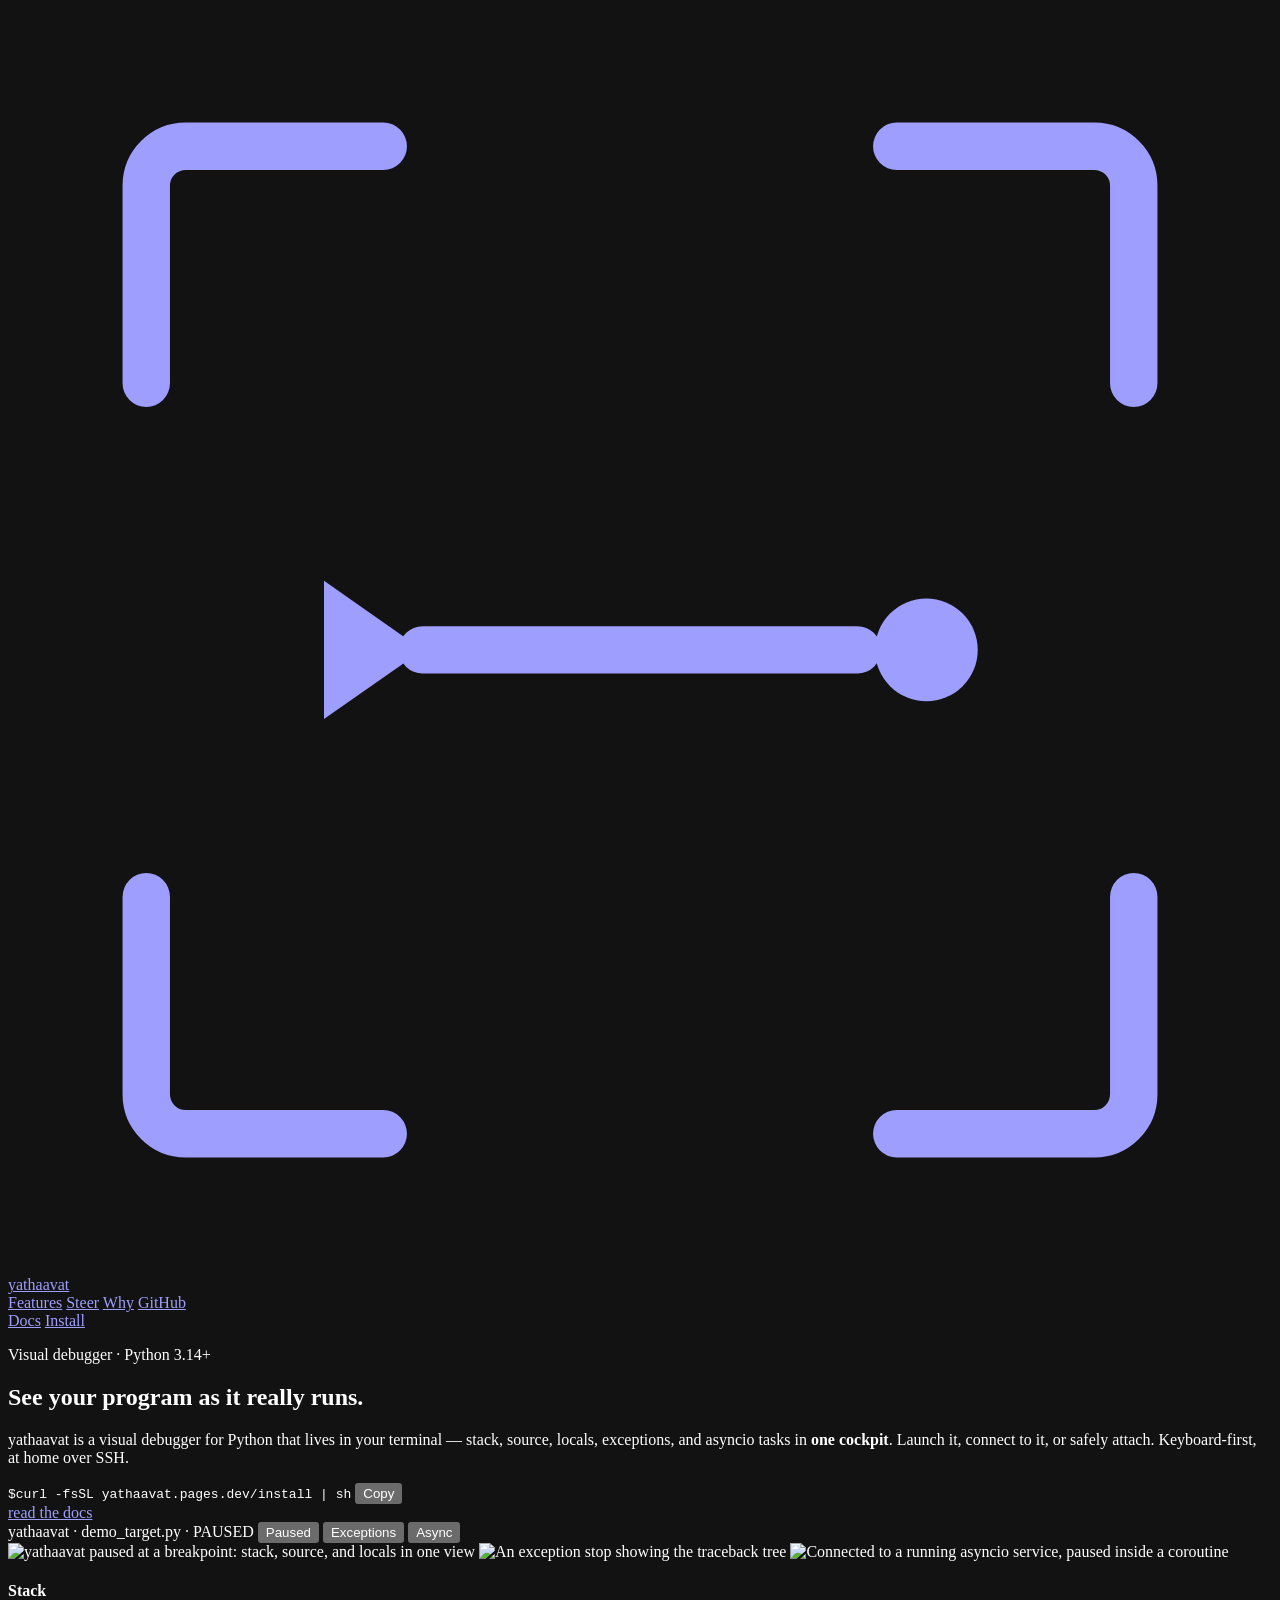
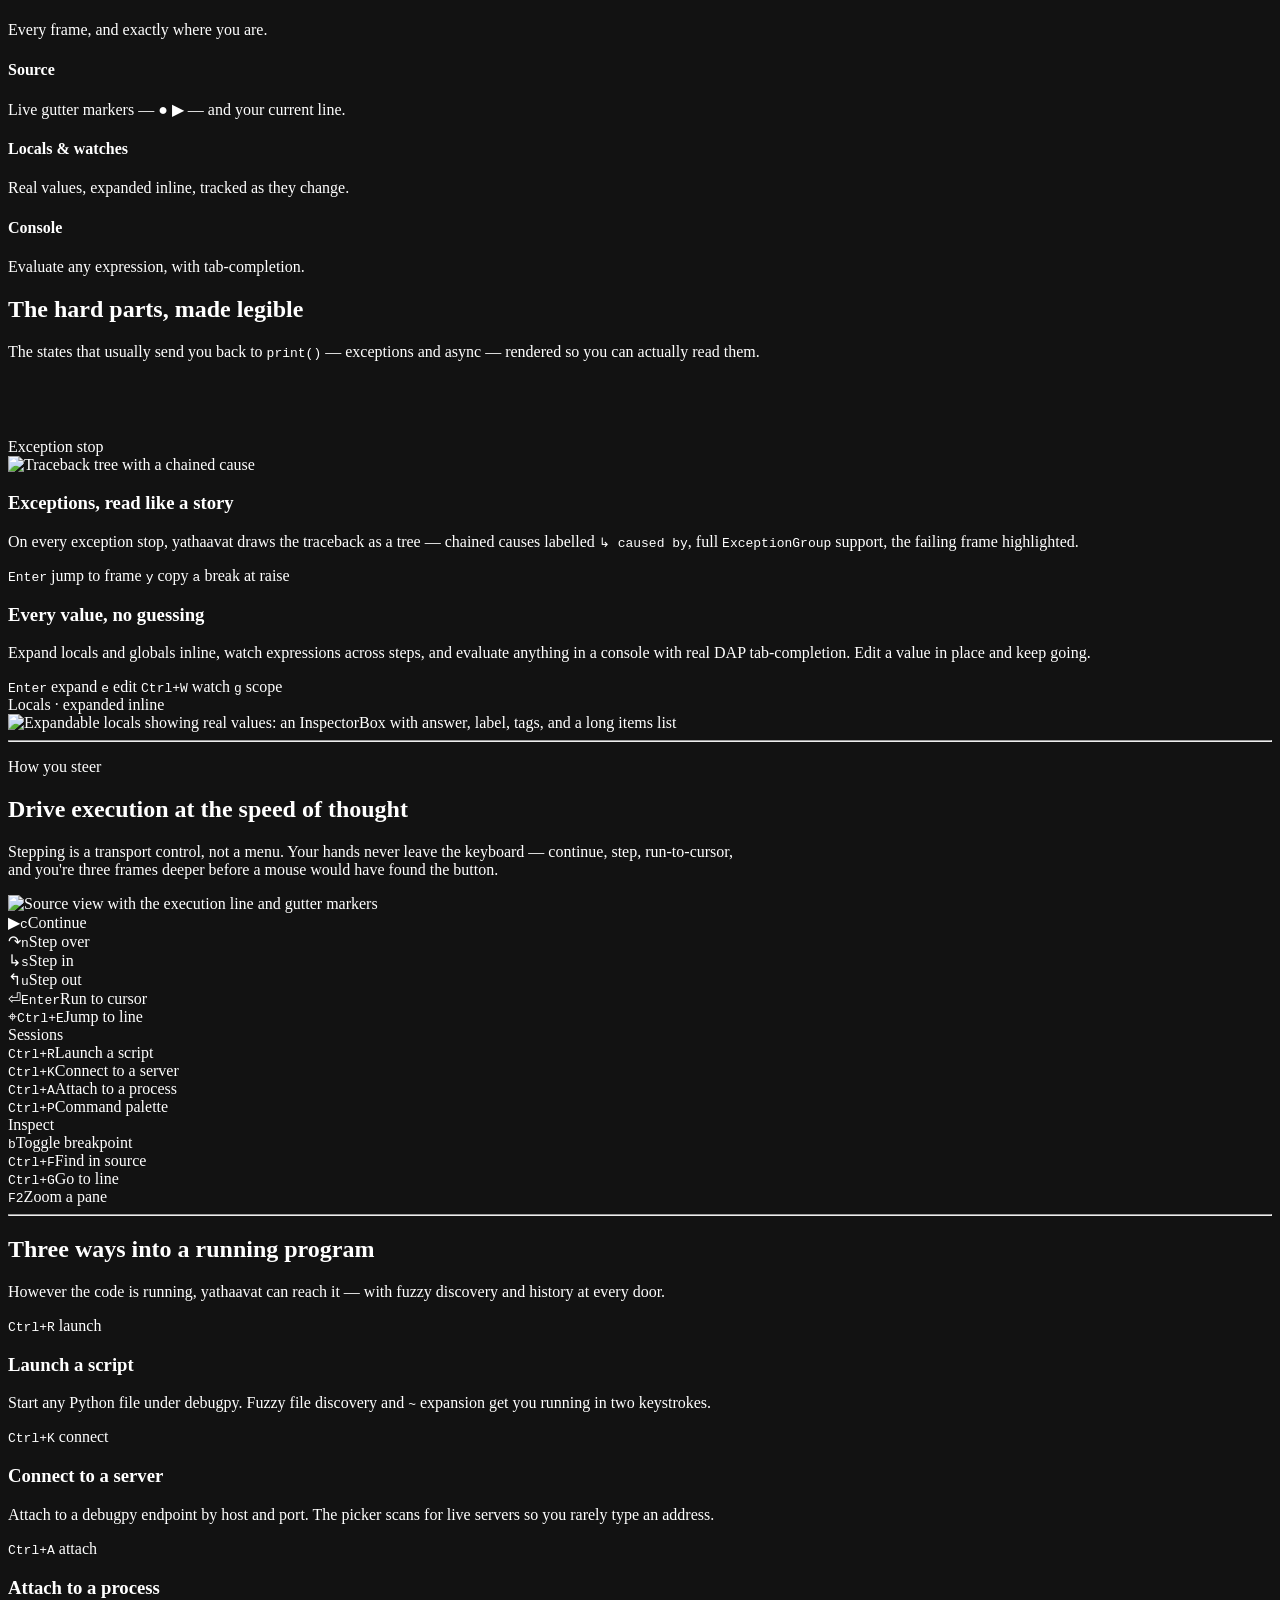
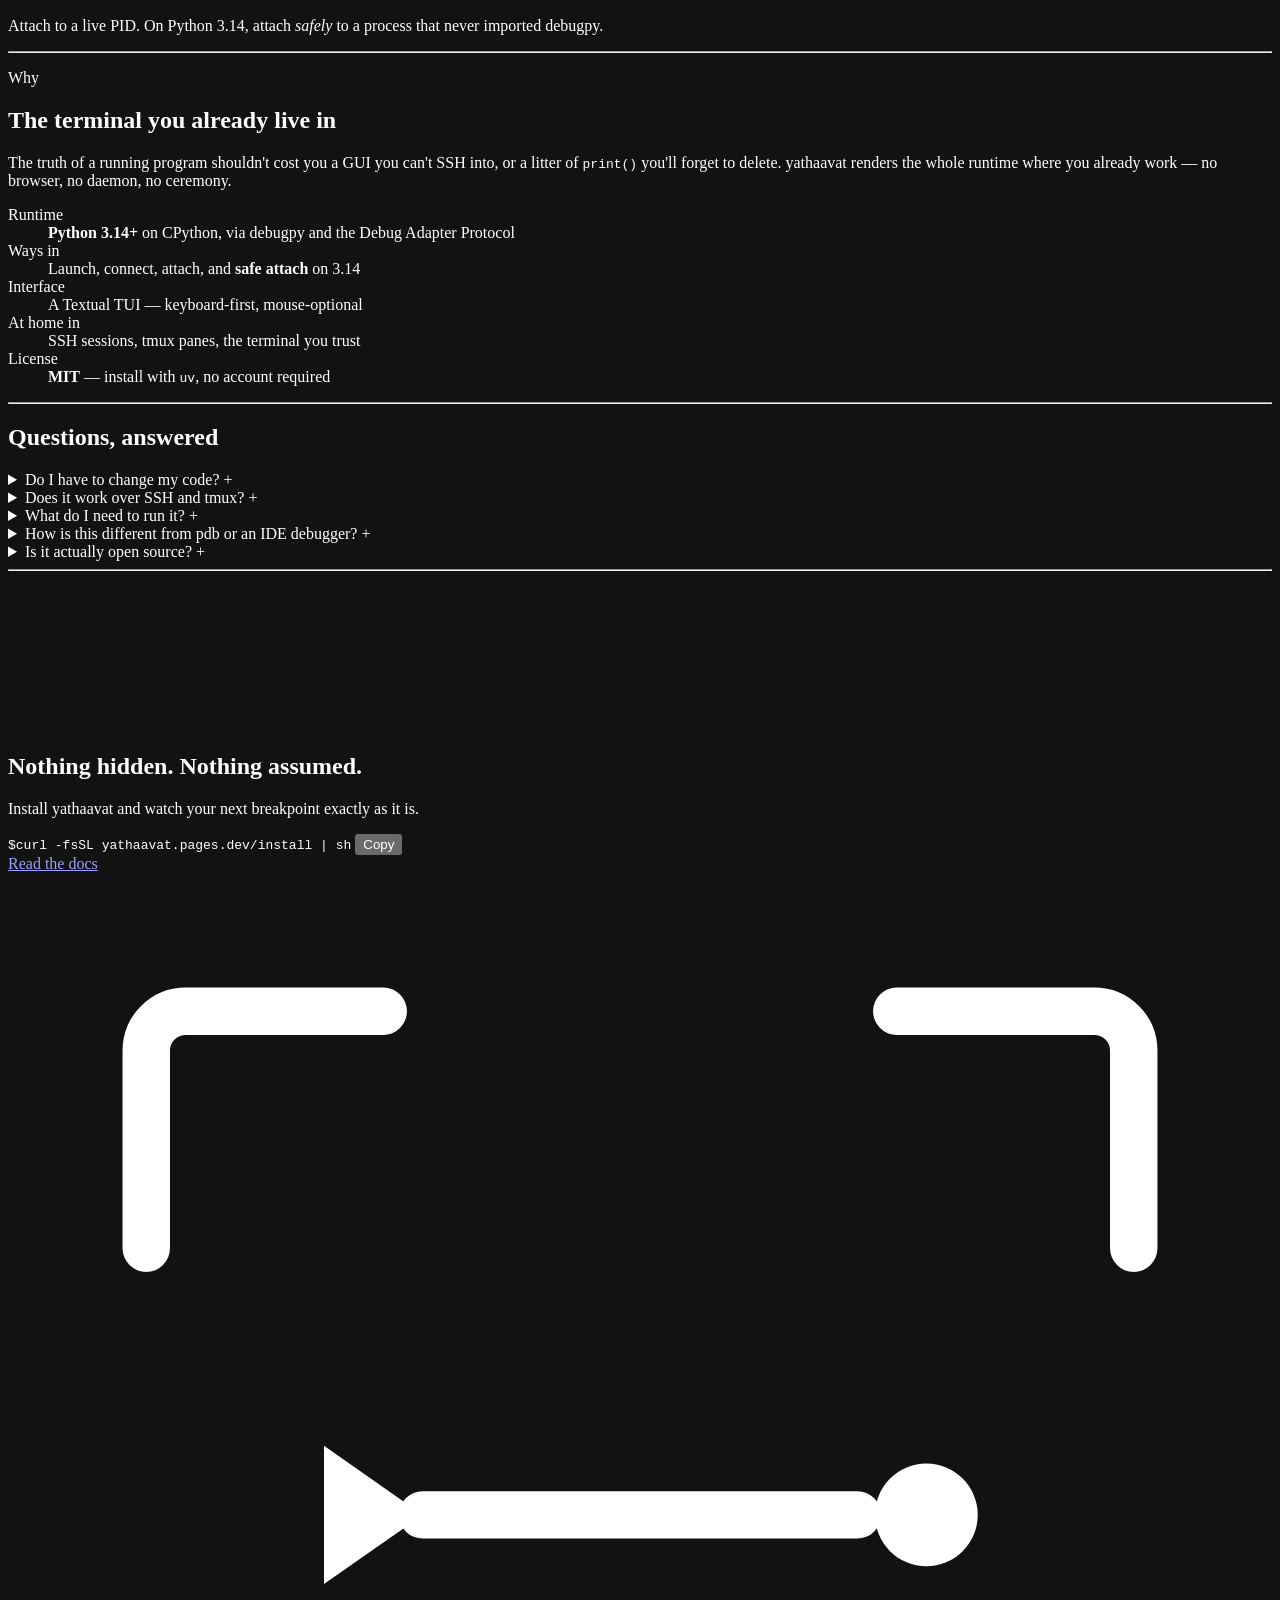
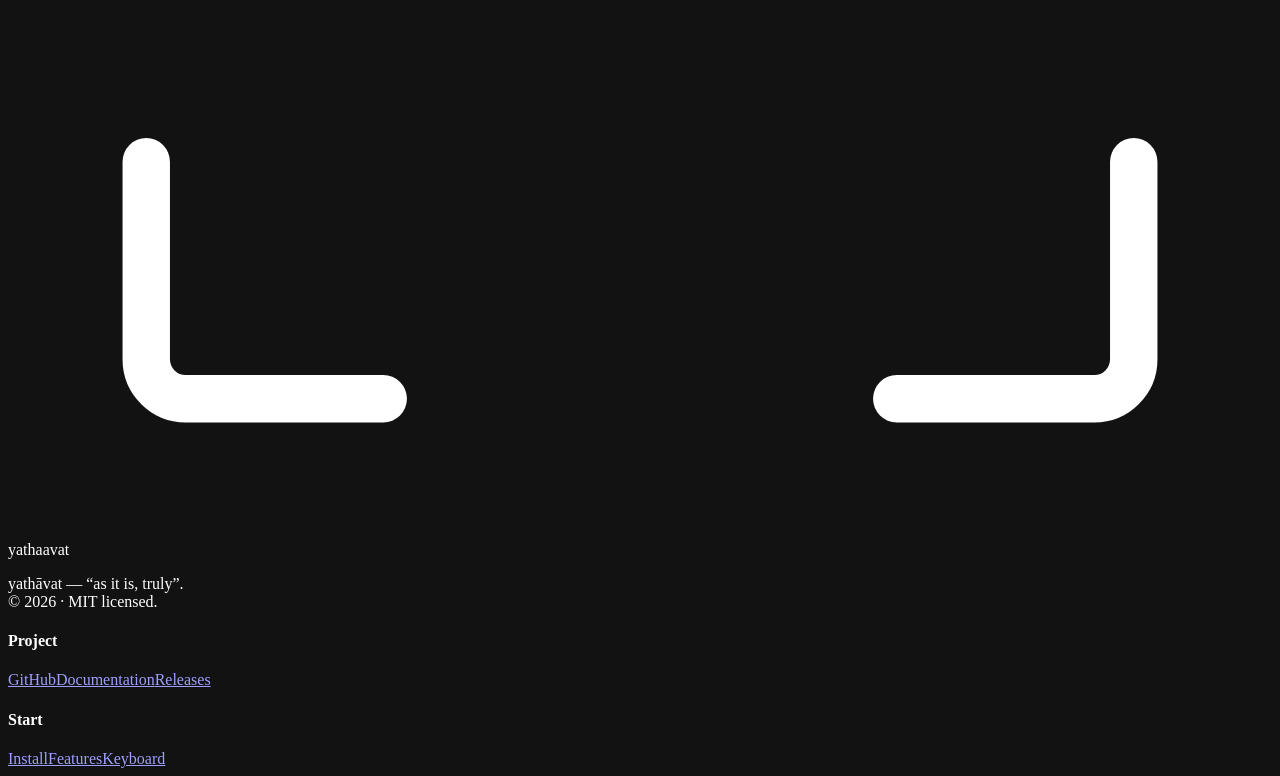
==== pages/index.html @ 07227304 "feat(site): add landing page and Cloudflare Pages deploy Static marketing site under pages/ (hero/co" ====
<!doctype html>
<html lang="en">
<head>
  <meta charset="utf-8" />
  <meta name="viewport" content="width=device-width, initial-scale=1" />
  <meta name="color-scheme" content="dark" />
  <title>yathaavat — see your program as it really runs</title>
  <meta name="description" content="yathaavat is a visual debugger for Python 3.14+ that lives in your terminal. Stack, source, locals, exceptions, and asyncio tasks in one cockpit. Launch, connect, or safely attach. Keyboard-first, over SSH." />
  <meta property="og:type" content="website" />
  <meta property="og:title" content="yathaavat — see your program as it really runs" />
  <meta property="og:description" content="A visual debugger for Python 3.14+ in your terminal. The whole running program, in one cockpit — exactly as it is." />
  <meta property="og:url" content="https://yathaavat.pages.dev/" />
  <meta property="og:image" content="https://yathaavat.pages.dev/assets/og-card.png" />
  <meta name="twitter:card" content="summary_large_image" />
  <link rel="icon" href="/assets/favicon.svg" type="image/svg+xml" />
  <link rel="preconnect" href="https://fonts.googleapis.com" />
  <link rel="preconnect" href="https://fonts.gstatic.com" crossorigin />
  <link href="https://fonts.googleapis.com/css2?family=Spectral:ital,wght@0,300;0,400;0,500;1,300&family=JetBrains+Mono:wght@400;500;600&display=swap" rel="stylesheet" />
  <link rel="stylesheet" href="/styles/site.css" />
  <script>document.documentElement.className += ' js';</script>
</head>
<body>
  <svg width="0" height="0" style="position:absolute" aria-hidden="true"><defs>
    <g id="mk" fill="none" stroke="currentColor" stroke-width="2.4" stroke-linecap="round" stroke-linejoin="round">
      <path d="M7 19 V9 a2 2 0 0 1 2-2 H19" /><path d="M45 7 H55 a2 2 0 0 1 2 2 V19" />
      <path d="M57 45 V55 a2 2 0 0 1-2 2 H45" /><path d="M19 57 H9 a2 2 0 0 1-2-2 V45" />
      <path d="M21 32.5 H43" /><path d="M16 29 L21 32.5 L16 36 Z" fill="currentColor" stroke="none" />
      <circle cx="46.5" cy="32.5" r="2.6" fill="currentColor" stroke="none" />
    </g>
  </defs></svg>

  <!-- NAV -->
  <header class="nav" id="nav">
    <div class="wrap nav-in">
      <a class="brand" href="#top" aria-label="yathaavat">
        <svg class="mk" viewBox="0 0 64 64" aria-hidden="true"><use href="#mk" /></svg>
        <span class="nm">yathaavat</span>
      </a>
      <nav class="nav-links">
        <a href="#features">Features</a>
        <a href="#steer">Steer</a>
        <a href="#why">Why</a>
        <a href="https://github.com/indrasvat/yathaavat">GitHub</a>
      </nav>
      <div class="nav-cta">
        <a class="ext link-quiet" href="/docs">Docs</a>
        <a class="btn btn-primary" href="#install">Install</a>
      </div>
    </div>
  </header>

  <main id="top">
    <!-- HERO + COCKPIT -->
    <section class="hero">
      <div class="wrap">
        <div class="inner">
          <p class="eyebrow">Visual debugger · Python 3.14+</p>
          <h1>See your program as it really runs.</h1>
          <p class="lead">
            <span class="yh">yathaavat</span> is a visual debugger for Python that lives in your terminal —
            stack, source, locals, exceptions, and asyncio tasks in <b>one cockpit</b>. Launch it, connect to it,
            or safely attach. Keyboard-first, at home over SSH.
          </p>
          <div class="hero-actions" id="install">
            <div class="cmd">
              <code id="cmd1"><span class="sigil">$</span>curl -fsSL yathaavat.pages.dev/install | sh</code>
              <button data-copy="#cmd1" type="button">Copy</button>
            </div>
            <a class="link-quiet" href="/docs">read the docs</a>
          </div>
        </div>

        <div class="cockpit-wrap reveal">
          <div class="frame">
            <div class="bar">
              <span class="dots"><i></i><i></i><i></i></span>
              <span class="path" id="path">yathaavat · demo_target.py · PAUSED</span>
              <span class="tabs" role="tablist" aria-label="views">
                <button role="tab" aria-selected="true"  data-s="0" data-path="demo_target.py · PAUSED">Paused</button>
                <button role="tab" aria-selected="false" data-s="1" data-path="demo_exceptions.py · EXCEPTION">Exceptions</button>
                <button role="tab" aria-selected="false" data-s="2" data-path="demo_async_tasks.py · CONNECTED">Async</button>
              </span>
            </div>
            <div class="shots">
              <img class="on" src="/screenshots/cockpit.png"    width="1800" height="988" alt="yathaavat paused at a breakpoint: stack, source, and locals in one view" />
              <img        src="/screenshots/exceptions.png" width="1800" height="988" alt="An exception stop showing the traceback tree" loading="lazy" />
              <img        src="/screenshots/async.png"      width="1800" height="988" alt="Connected to a running asyncio service, paused inside a coroutine" loading="lazy" />
            </div>
          </div>
          <div class="legend">
            <div class="cell"><h4>Stack</h4><p>Every frame, and exactly where you are.</p></div>
            <div class="cell"><h4>Source</h4><p>Live gutter markers — <span style="color:var(--ok)">●</span> <span style="color:var(--accent-soft)">▶</span> — and your current line.</p></div>
            <div class="cell"><h4>Locals &amp; watches</h4><p>Real values, expanded inline, tracked as they change.</p></div>
            <div class="cell"><h4>Console</h4><p>Evaluate any expression, with tab-completion.</p></div>
          </div>
        </div>
      </div>
    </section>

    <!-- FEATURES (max 2 consecutive splits) -->
    <section id="features">
      <div class="wrap">
        <div class="sec-head reveal">
          <h2>The hard parts, made legible</h2>
          <p>The states that usually send you back to <code class="inl">print()</code> — exceptions and async — rendered so you can actually read them.</p>
        </div>

        <div style="margin-top:clamp(3rem,6vw,5rem)">
          <div class="feat reveal">
            <div class="vis"><span class="tag">Exception stop</span><div class="shot"><img src="/screenshots/exc-tree.png" width="603" height="316" alt="Traceback tree with a chained cause" /></div></div>
            <div class="txt">
              <h3>Exceptions, read like a story</h3>
              <p>On every exception stop, <span class="yh">yathaavat</span> draws the traceback as a tree — chained causes labelled <code class="inl">↳ caused by</code>, full <code class="inl">ExceptionGroup</code> support, the failing frame highlighted.</p>
              <div class="keys"><kbd>Enter</kbd> jump to frame <kbd>y</kbd> copy <kbd>a</kbd> break at raise</div>
            </div>
          </div>

          <div class="feat-wide reveal">
            <div class="txt">
              <h3>Every value, no guessing</h3>
              <p>Expand locals and globals inline, watch expressions across steps, and evaluate anything in a console with real DAP tab-completion. Edit a value in place and keep going.</p>
              <div class="keys"><kbd>Enter</kbd> expand <kbd>e</kbd> edit <kbd>Ctrl+W</kbd> watch <kbd>g</kbd> scope</div>
            </div>
            <div class="vis"><span class="tag">Locals · expanded inline</span><div class="shot"><img src="/screenshots/inspect.png" width="1800" height="335" alt="Expandable locals showing real values: an InspectorBox with answer, label, tags, and a long items list" /></div></div>
          </div>
        </div>
      </div>
    </section>

    <hr class="rule" />

    <!-- STEER (keyboard story, full-width, different family) -->
    <section id="steer">
      <div class="wrap">
        <div class="sec-head reveal" style="max-width:46rem">
          <p class="eyebrow">How you steer</p>
          <h2>Drive execution at the speed of thought</h2>
          <p>Stepping is a transport control, not a menu. Your hands never leave the keyboard — continue, step, run-to-cursor, and you're three frames deeper before a mouse would have found the button.</p>
        </div>
        <div class="steer-stage reveal">
          <div class="src"><img src="/screenshots/source.png" width="1800" height="948" alt="Source view with the execution line and gutter markers" loading="lazy" /></div>
          <div class="steer">
            <div class="ctrl"><span class="gl">▶</span><kbd>c</kbd><span class="lbl">Continue</span></div>
            <div class="ctrl"><span class="gl">↷</span><kbd>n</kbd><span class="lbl">Step over</span></div>
            <div class="ctrl"><span class="gl">↳</span><kbd>s</kbd><span class="lbl">Step in</span></div>
            <div class="ctrl"><span class="gl">↰</span><kbd>u</kbd><span class="lbl">Step out</span></div>
            <div class="ctrl"><span class="gl">⏎</span><kbd>Enter</kbd><span class="lbl">Run to cursor</span></div>
            <div class="ctrl"><span class="gl">⌖</span><kbd>Ctrl+E</kbd><span class="lbl">Jump to line</span></div>
          </div>
        </div>

        <div class="keymap reveal">
          <div class="kgroup">
            <span class="glabel">Sessions</span>
            <div class="grid">
              <div class="kv"><kbd>Ctrl+R</kbd><span>Launch a script</span></div>
              <div class="kv"><kbd>Ctrl+K</kbd><span>Connect to a server</span></div>
              <div class="kv"><kbd>Ctrl+A</kbd><span>Attach to a process</span></div>
              <div class="kv"><kbd>Ctrl+P</kbd><span>Command palette</span></div>
            </div>
          </div>
          <div class="kgroup">
            <span class="glabel">Inspect</span>
            <div class="grid">
              <div class="kv"><kbd>b</kbd><span>Toggle breakpoint</span></div>
              <div class="kv"><kbd>Ctrl+F</kbd><span>Find in source</span></div>
              <div class="kv"><kbd>Ctrl+G</kbd><span>Go to line</span></div>
              <div class="kv"><kbd>F2</kbd><span>Zoom a pane</span></div>
            </div>
          </div>
        </div>
      </div>
    </section>

    <hr class="rule" />

    <!-- THREE WAYS IN -->
    <section>
      <div class="wrap">
        <div class="sec-head reveal" style="max-width:46rem">
          <h2>Three ways into a running program</h2>
          <p>However the code is running, <span class="yh">yathaavat</span> can reach it — with fuzzy discovery and history at every door.</p>
        </div>
        <div class="ways">
          <div class="way reveal">
            <div class="top"><kbd>Ctrl+R</kbd> <span class="hint">launch</span></div>
            <h3>Launch a script</h3>
            <p>Start any Python file under debugpy. Fuzzy file discovery and <code class="inl">~</code> expansion get you running in two keystrokes.</p>
          </div>
          <div class="way reveal">
            <div class="top"><kbd>Ctrl+K</kbd> <span class="hint">connect</span></div>
            <h3>Connect to a server</h3>
            <p>Attach to a debugpy endpoint by host and port. The picker scans for live servers so you rarely type an address.</p>
          </div>
          <div class="way reveal">
            <div class="top"><kbd>Ctrl+A</kbd> <span class="hint">attach</span></div>
            <h3>Attach to a process</h3>
            <p>Attach to a live PID. On Python 3.14, attach <em>safely</em> to a process that never imported debugpy.</p>
          </div>
        </div>
      </div>
    </section>

    <hr class="rule" />

    <!-- WHY + SPECS -->
    <section id="why">
      <div class="wrap why-grid">
        <div class="reveal">
          <p class="eyebrow">Why</p>
          <h2>The terminal you already live in</h2>
          <p>The truth of a running program shouldn't cost you a GUI you can't SSH into, or a litter of <code class="inl">print()</code> you'll forget to delete. <span class="yh">yathaavat</span> renders the whole runtime where you already work — no browser, no daemon, no ceremony.</p>
        </div>
        <dl class="specs reveal">
          <div class="row"><dt>Runtime</dt><dd><b>Python 3.14+</b> on CPython, via debugpy and the Debug Adapter Protocol</dd></div>
          <div class="row"><dt>Ways in</dt><dd>Launch, connect, attach, and <b>safe attach</b> on 3.14</dd></div>
          <div class="row"><dt>Interface</dt><dd>A Textual TUI — keyboard-first, mouse-optional</dd></div>
          <div class="row"><dt>At home in</dt><dd>SSH sessions, tmux panes, the terminal you trust</dd></div>
          <div class="row"><dt>License</dt><dd><b>MIT</b> — install with <code class="inl">uv</code>, no account required</dd></div>
        </dl>
      </div>
    </section>

    <hr class="rule" />

    <!-- FAQ -->
    <section>
      <div class="wrap">
        <div class="sec-head reveal" style="max-width:46rem"><h2>Questions, answered</h2></div>
        <div class="faq reveal">
          <details><summary>Do I have to change my code? <span class="pm">+</span></summary>
            <p class="ans">No. Launch any script as-is, connect to a debugpy server, or on Python 3.14 attach to a process that never imported debugpy via safe attach.</p></details>
          <details><summary>Does it work over SSH and tmux? <span class="pm">+</span></summary>
            <p class="ans">Yes. <span class="yh">yathaavat</span> is keyboard-first and mouse-optional, designed from the start for remote sessions and split panes.</p></details>
          <details><summary>What do I need to run it? <span class="pm">+</span></summary>
            <p class="ans">Python 3.14+ and <code>uv</code>. Install in one line — no PyPI account, no browser, no build step.</p></details>
          <details><summary>How is this different from pdb or an IDE debugger? <span class="pm">+</span></summary>
            <p class="ans"><code>pdb</code> shows one line at a time; an IDE debugger needs the IDE. <span class="yh">yathaavat</span> gives you the whole frame at once, in the terminal.</p></details>
          <details><summary>Is it actually open source? <span class="pm">+</span></summary>
            <p class="ans">MIT-licensed, end to end. Install with <code>uvx --from git+https://github.com/indrasvat/yathaavat yathaavat</code>.</p></details>
        </div>
      </div>
    </section>

    <hr class="rule" />

    <!-- CTA -->
    <section class="cta">
      <div class="wrap inner">
        <div class="lens-box"><canvas id="lens" aria-hidden="true"></canvas></div>
        <h2>Nothing hidden. Nothing assumed.</h2>
        <p>Install <span class="yh">yathaavat</span> and watch your next breakpoint exactly as it is.</p>
        <div class="acts">
          <div class="cmd">
            <code id="cmd2"><span class="sigil">$</span>curl -fsSL yathaavat.pages.dev/install | sh</code>
            <button data-copy="#cmd2" type="button">Copy</button>
          </div>
          <a class="btn btn-ghost" href="/docs">Read the docs</a>
        </div>
      </div>
    </section>
  </main>

  <footer>
    <div class="wrap foot-grid">
      <div>
        <div class="foot-brand">
          <svg class="mk" viewBox="0 0 64 64" aria-hidden="true"><use href="#mk" /></svg>
          <span class="nm">yathaavat</span>
        </div>
        <p class="foot-meta"><span class="sk">yathāvat</span> — “as it is, truly”.<br>© 2026 · MIT licensed.</p>
      </div>
      <div class="foot-cols">
        <div class="col"><h4>Project</h4><a href="https://github.com/indrasvat/yathaavat">GitHub</a><a href="/docs">Documentation</a><a href="/releases">Releases</a></div>
        <div class="col"><h4>Start</h4><a href="#install">Install</a><a href="#features">Features</a><a href="#steer">Keyboard</a></div>
      </div>
    </div>
  </footer>

  <script src="/scripts/ambient.js"></script>
  <script>
    if (window.phosphorAmbient) {
      phosphorAmbient(document.getElementById('lens'), { mode: 'wireframe', shape: 'icosahedron', opacity: 0.7, spinSpeed: 0.16, parallax: false });
    }
    (function () {
      var tabs = [].slice.call(document.querySelectorAll('.frame .tabs button'));
      var imgs = [].slice.call(document.querySelectorAll('.frame .shots img'));
      var path = document.getElementById('path');
      tabs.forEach(function (t, k) {
        t.addEventListener('click', function () {
          tabs.forEach(function (x, i) { x.setAttribute('aria-selected', i === k ? 'true' : 'false'); });
          imgs.forEach(function (im, i) { im.classList.toggle('on', i === k); });
          path.textContent = 'yathaavat · ' + t.getAttribute('data-path');
        });
      });
    })();
    [].forEach.call(document.querySelectorAll('[data-copy]'), function (b) {
      b.addEventListener('click', function () {
        var el = document.querySelector(b.getAttribute('data-copy'));
        var text = el ? el.textContent.replace(/^\$/, '').trim() : '';
        navigator.clipboard && navigator.clipboard.writeText(text);
        var old = b.textContent; b.textContent = 'Copied'; setTimeout(function () { b.textContent = old; }, 1500);
      });
    });
    var nav = document.getElementById('nav');
    new IntersectionObserver(function (es) { nav.classList.toggle('scrolled', !es[0].isIntersecting); }, { rootMargin: '-69px 0px 0px 0px' }).observe(document.getElementById('top'));
    var reduce = window.matchMedia && matchMedia('(prefers-reduced-motion: reduce)').matches;
    if (reduce) { [].forEach.call(document.querySelectorAll('.reveal'), function (e) { e.classList.add('in'); }); }
    else {
      var io = new IntersectionObserver(function (es) { es.forEach(function (e) { if (e.isIntersecting) { e.target.classList.add('in'); io.unobserve(e.target); } }); }, { threshold: 0.1 });
      [].forEach.call(document.querySelectorAll('.reveal'), function (e) { io.observe(e); });
    }
    fetch('/version.json').then(function (r) { return r.ok ? r.json() : null; }).then(function (v) {
      if (v && v.version) { var e = document.querySelector('.hero .eyebrow'); if (e) e.textContent = 'Visual debugger · Python 3.14+ · ' + v.version; }
    }).catch(function () {});
  </script>
</body>
</html>
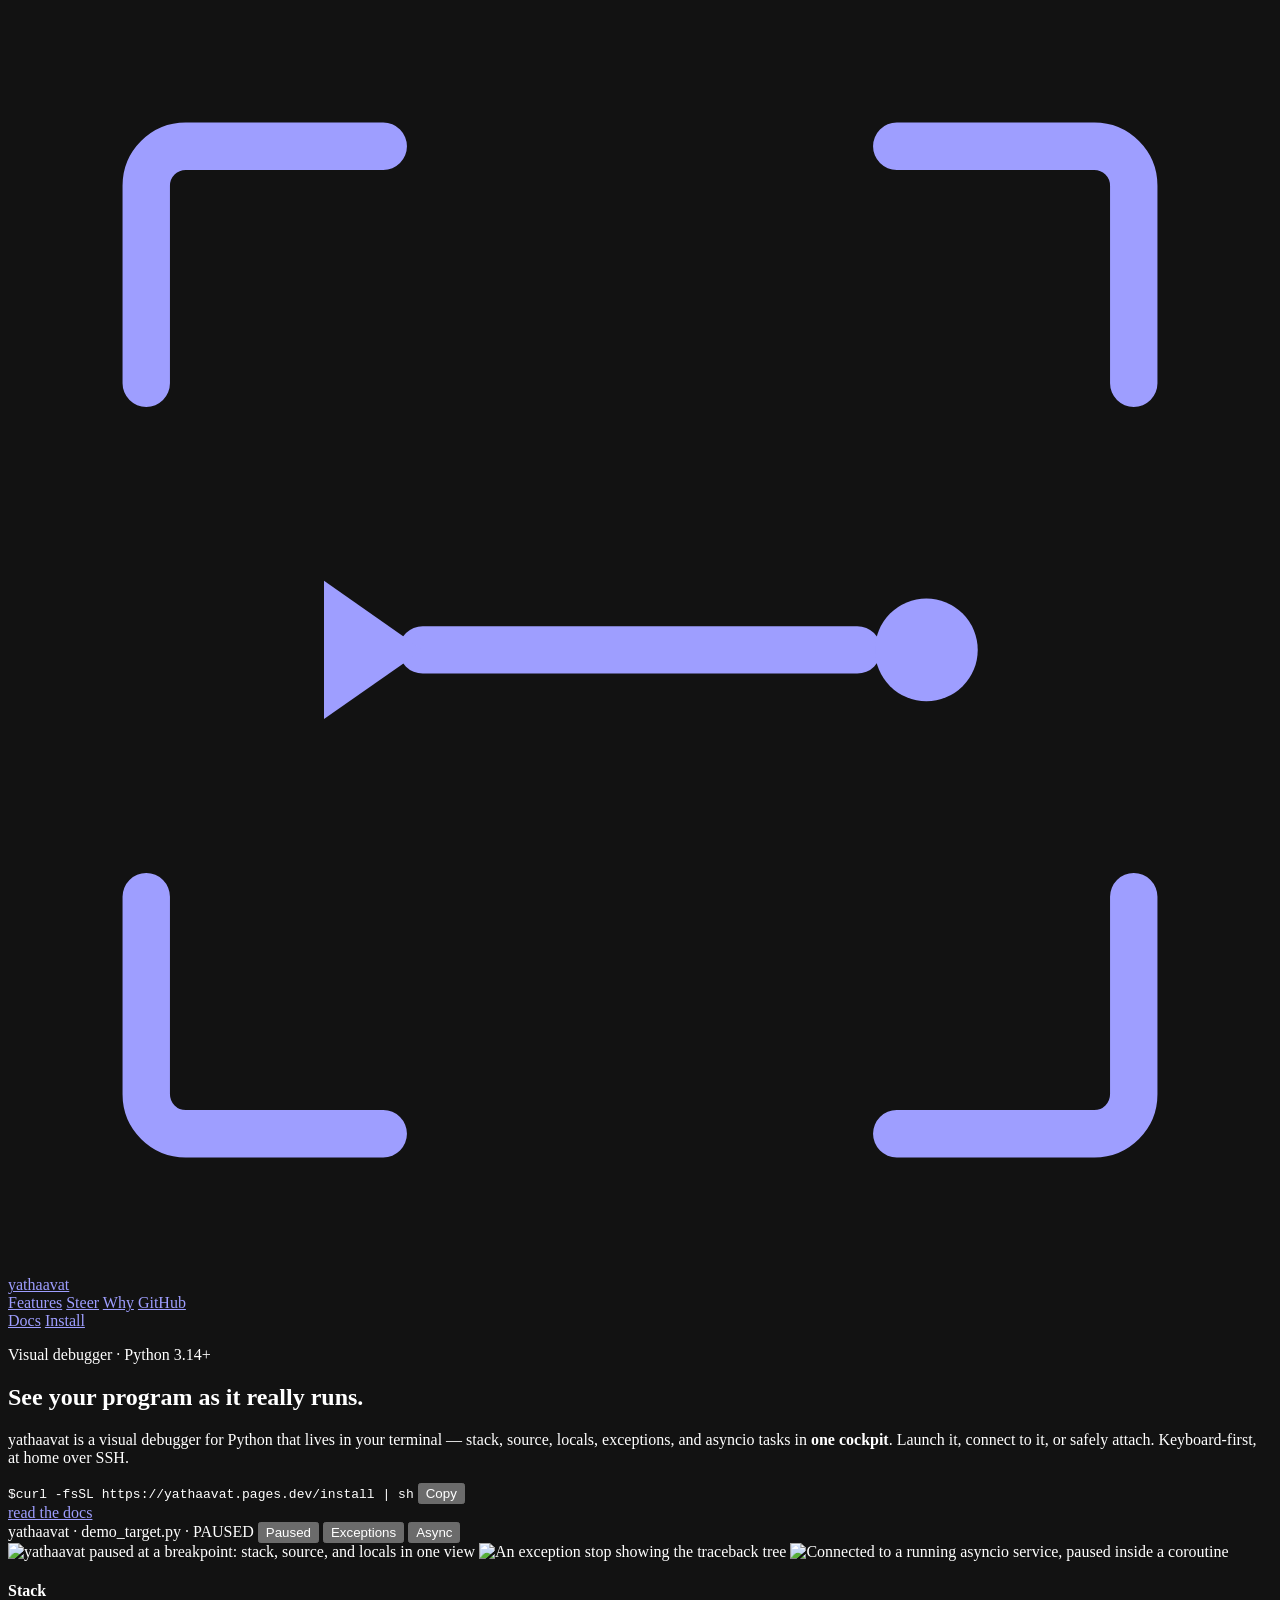
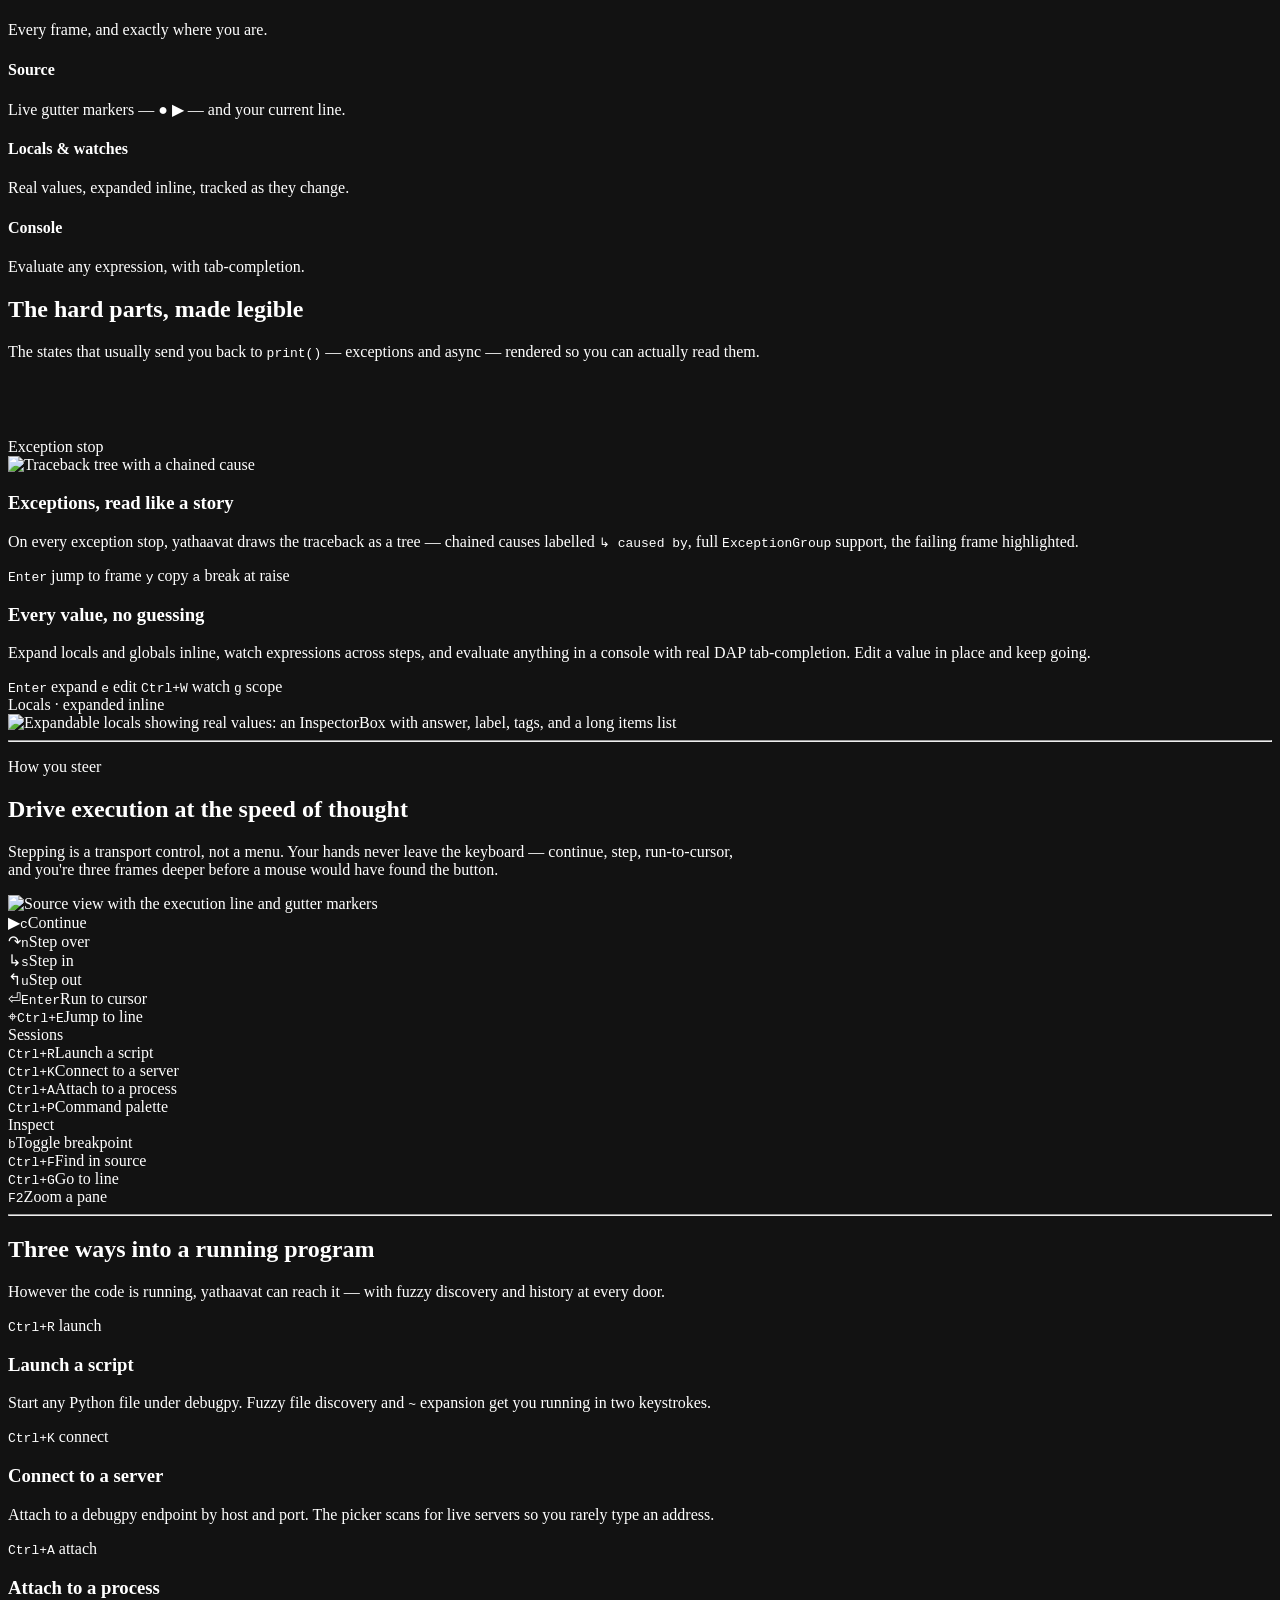
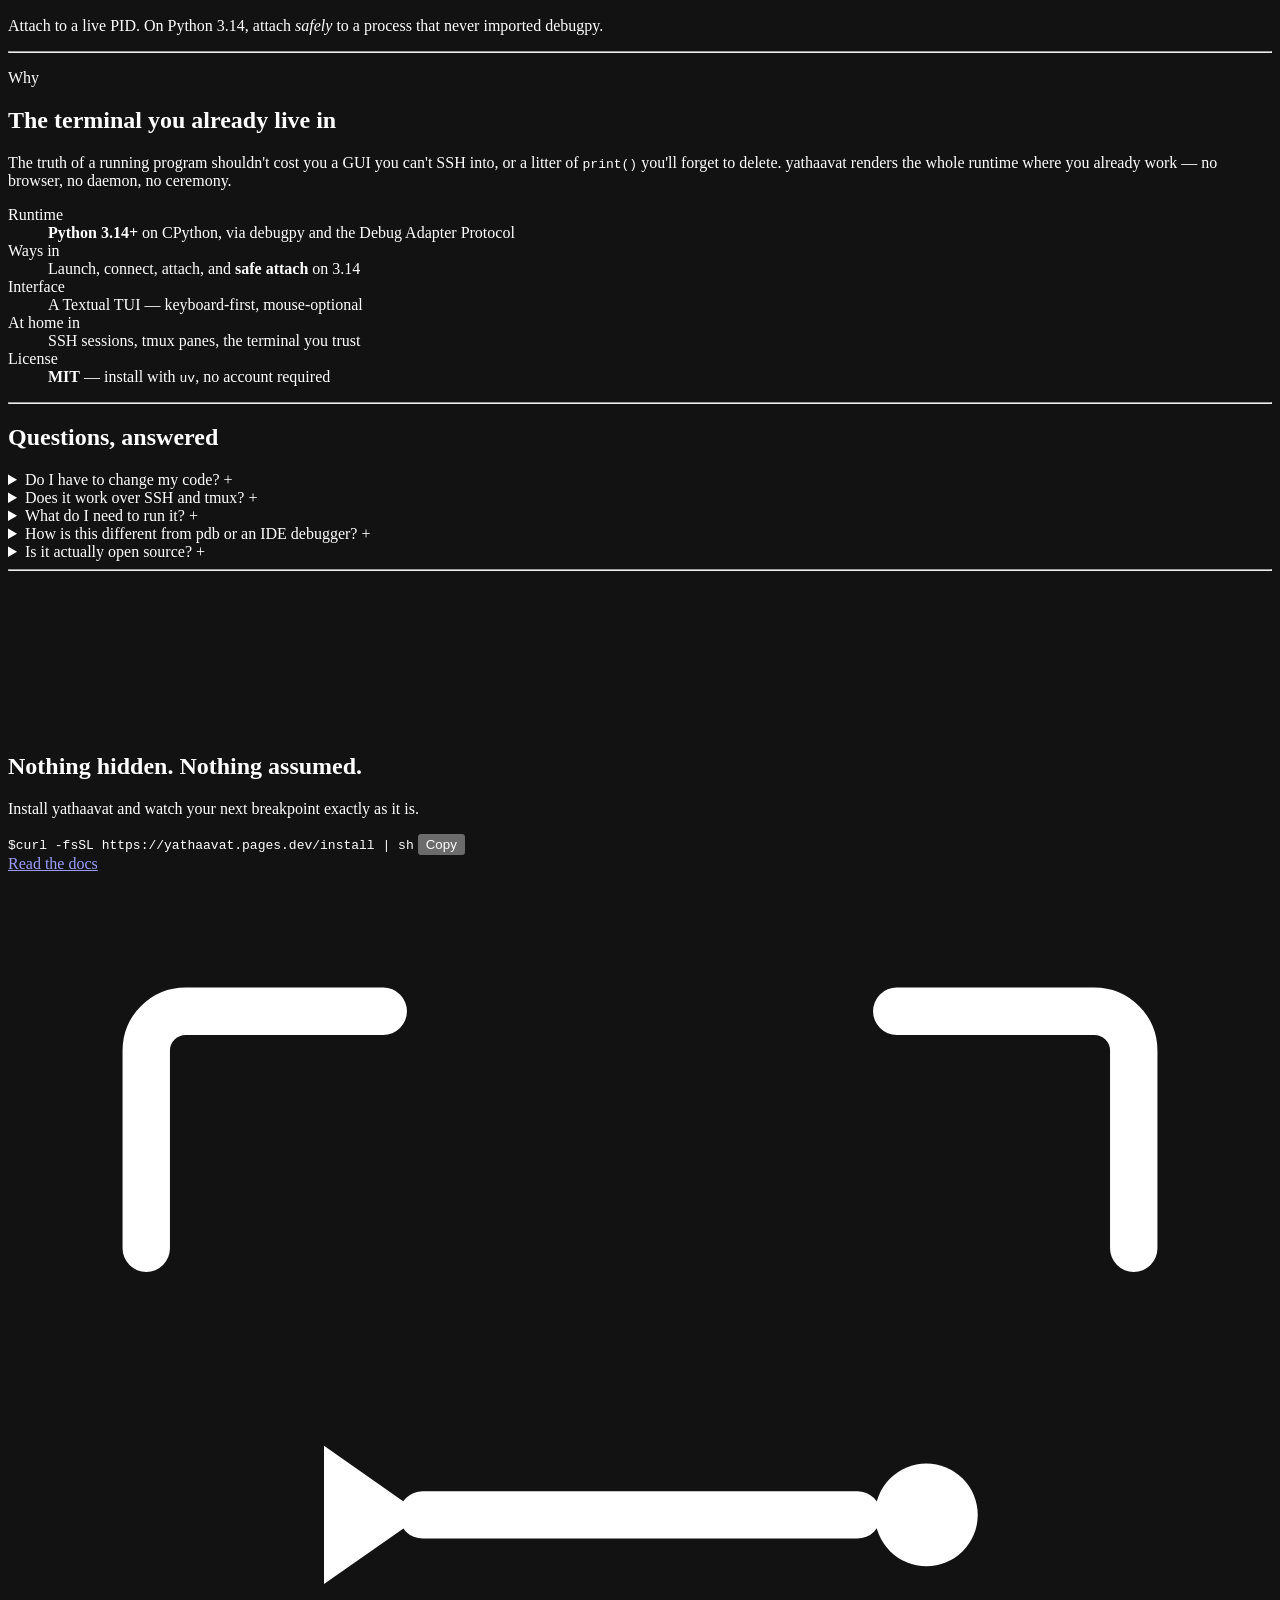
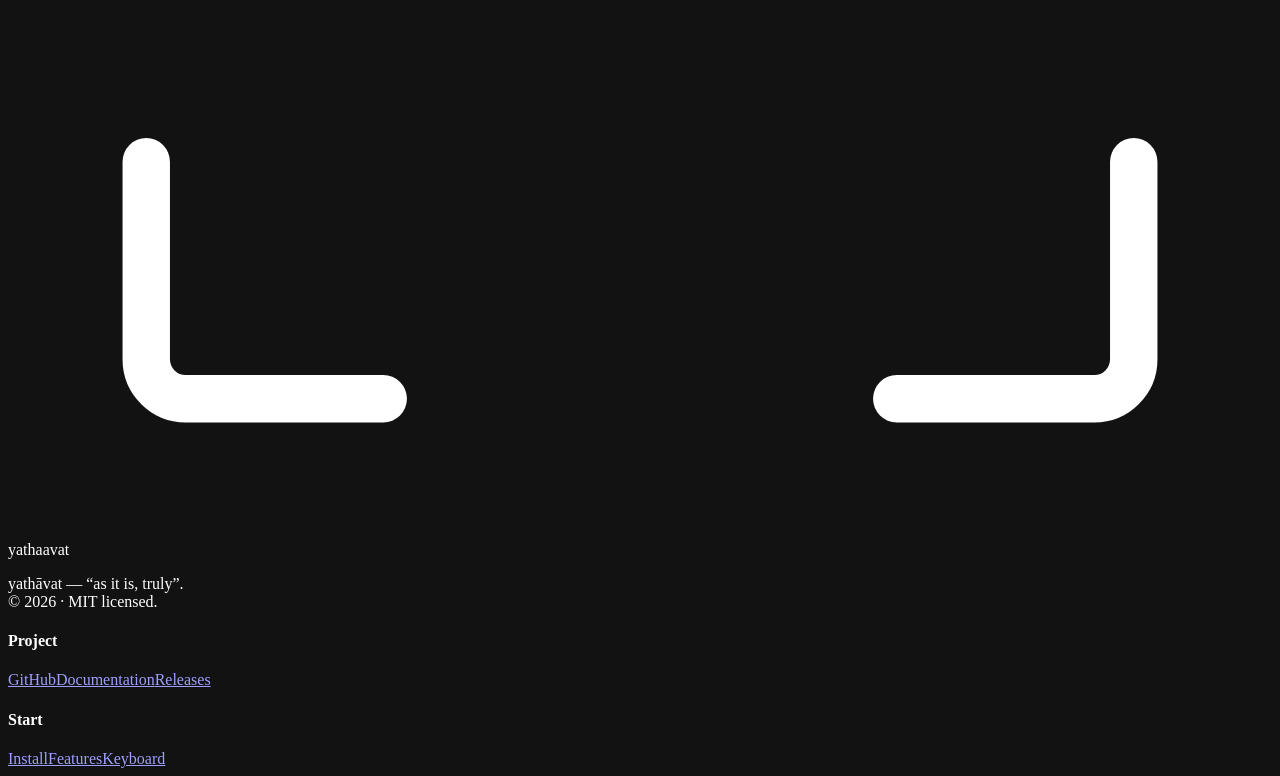
==== commit 300efff6: "fix(site): https install URL and tag-triggered Pages deploy Address Codex review on #21: - Use https" ====
--- a/pages/index.html
+++ b/pages/index.html
@@ -63,7 +63,7 @@
           </p>
           <div class="hero-actions" id="install">
             <div class="cmd">
-              <code id="cmd1"><span class="sigil">$</span>curl -fsSL yathaavat.pages.dev/install | sh</code>
+              <code id="cmd1"><span class="sigil">$</span>curl -fsSL https://yathaavat.pages.dev/install | sh</code>
               <button data-copy="#cmd1" type="button">Copy</button>
             </div>
             <a class="link-quiet" href="/docs">read the docs</a>
@@ -252,7 +252,7 @@
         <p>Install <span class="yh">yathaavat</span> and watch your next breakpoint exactly as it is.</p>
         <div class="acts">
           <div class="cmd">
-            <code id="cmd2"><span class="sigil">$</span>curl -fsSL yathaavat.pages.dev/install | sh</code>
+            <code id="cmd2"><span class="sigil">$</span>curl -fsSL https://yathaavat.pages.dev/install | sh</code>
             <button data-copy="#cmd2" type="button">Copy</button>
           </div>
           <a class="btn btn-ghost" href="/docs">Read the docs</a>
